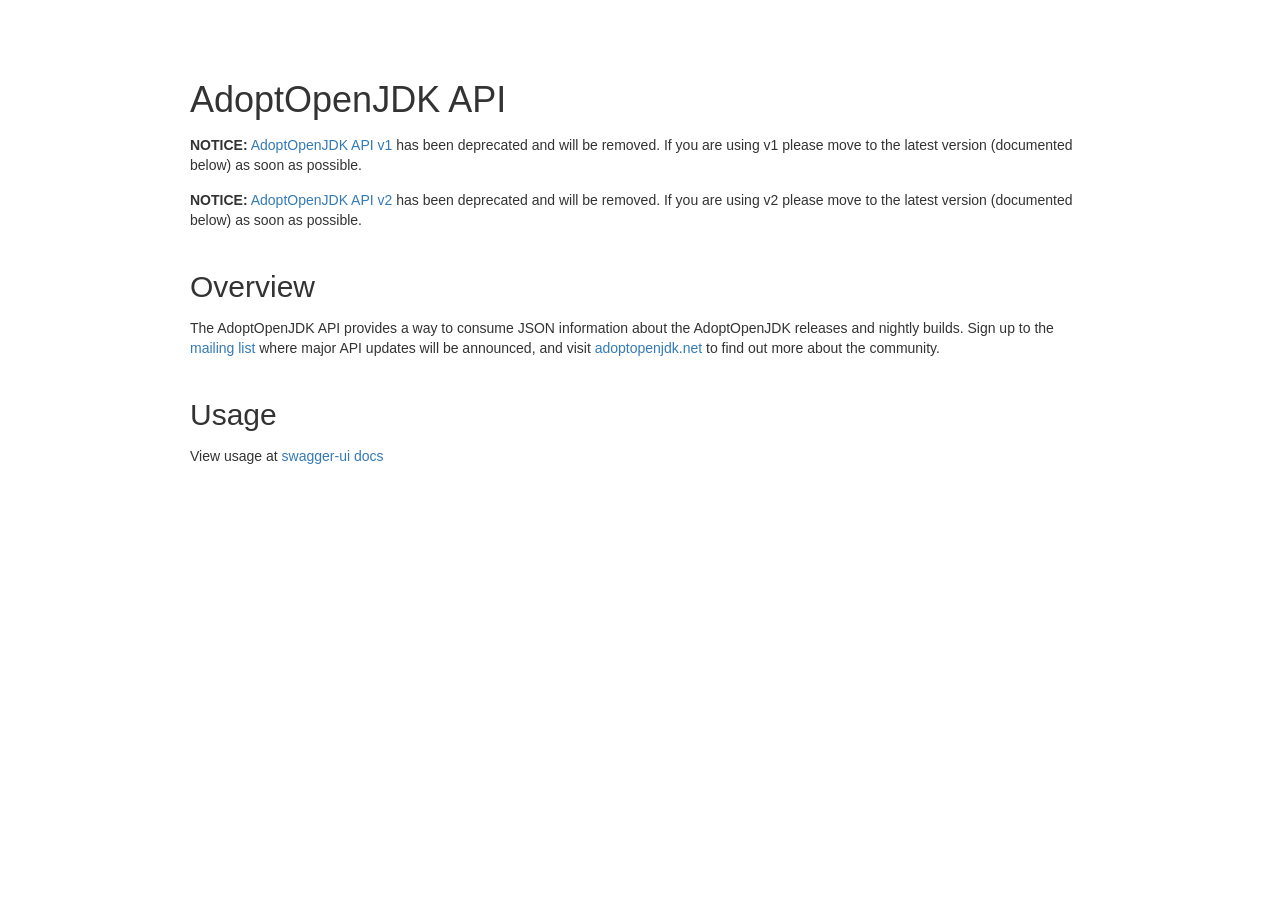
==== src/main/resources/META-INF/resources/index.html @ 0a6ece77 "Initial import" ====
<!DOCTYPE html>
<html>
<head>
    <title>AdoptOpenJDK</title>
    <meta charset="utf-8">
    <meta http-equiv="X-UA-Compatible" content="IE=edge">
    <meta name="viewport" content="width=device-width, initial-scale=1">
    <link rel="stylesheet" href="//netdna.bootstrapcdn.com/bootstrap/3.1.1/css/bootstrap.min.css">
    <link rel="stylesheet" href="css/style.css">
</head>
<body>
<div class="container">
    <h1>AdoptOpenJDK API</h1>

    <p><strong>NOTICE:</strong> <a href="/index.v1.html">AdoptOpenJDK API v1</a> has been deprecated and will be
        removed.
        If you are using v1 please move to the latest version (documented below) as soon as possible.</p>
    <p><strong>NOTICE:</strong> <a href="index.v2.html">AdoptOpenJDK API v2</a> has been deprecated and will be
        removed.
        If you are using v2 please move to the latest version (documented below) as soon as possible.</p>

    <h2>Overview</h2>
    <p>The AdoptOpenJDK API provides a way to consume JSON information about the AdoptOpenJDK releases and nightly
        builds. Sign up to the <a href="https://mail.openjdk.java.net/mailman/listinfo/adoption-discuss">mailing
            list</a> where major API updates will be announced, and visit <a href="https://adoptopenjdk.net">adoptopenjdk.net</a>
        to find out more about the community.</p>

    <h2>Usage</h2>
    <p>View usage at <a href="swagger-ui">swagger-ui docs</a></p>

</div>

</body>
</html>
---- src/main/resources/META-INF/resources/css/style.css ----
body {
    padding: 40px 0;
}

h1, h2, h3, h4 {
    margin-top: 40px;
}

p {
    margin: 15px 0;
}

li {
    margin: 10px 0;
}

pre {
    border: none;
    border-bottom: 3px solid #ccc;
    border-radius: 5px;
}

.container {
    max-width: 900px;
    width: 85%;
    padding-left: 0;
    padding-right: 0;
}

table {
    display: block;
    width: 100%;
    overflow: auto;
    margin: 35px 0px;
}

table th {
    font-weight: 600;
}

table th, table td {
    padding: 6px 13px;
    border: 1px solid #cecece;
}

table tr {
    background-color: white;
    border-top: 1px solid #c6cbd1;
}

table tr:nth-child(2n) {
    background-color: #f7f7f7;
}

code {
    color: #000000;
    background-color: #eaeaea;
}

blockquote {
    font-size: initial;
    margin-top: 20px;
    margin-left: 30px;
    background-color: rgba(0, 89, 132, 0.07);
    border-left: 5px solid #006188;
}

blockquote p {
    margin: 0;
}

blockquote code {
    background-color: white;
}

a code {
    color: #428bca;
}
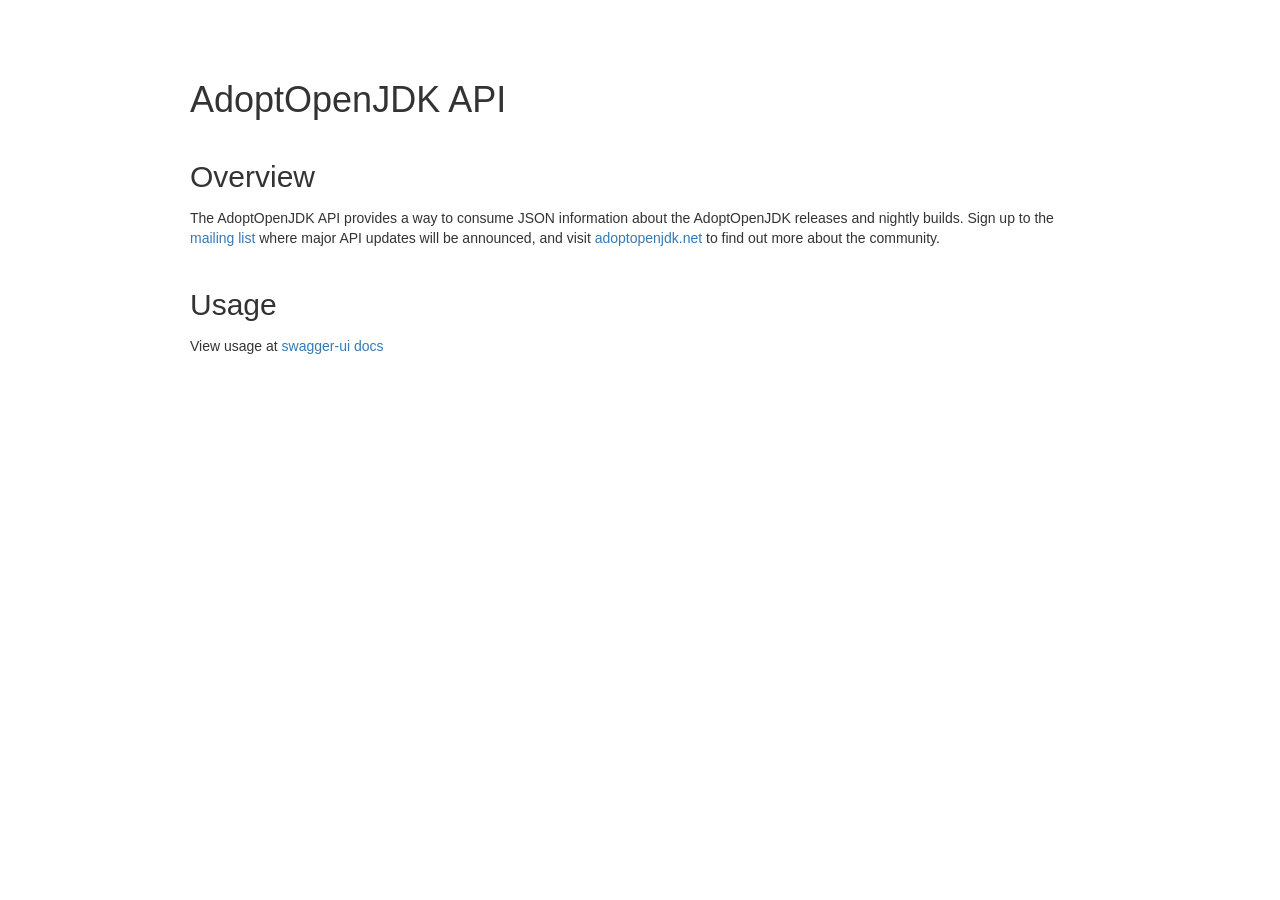
==== commit cfb68788: "Remove old docs" ====
--- a/src/main/resources/META-INF/resources/index.html
+++ b/src/main/resources/META-INF/resources/index.html
@@ -12,13 +12,6 @@
 <div class="container">
     <h1>AdoptOpenJDK API</h1>
 
-    <p><strong>NOTICE:</strong> <a href="/index.v1.html">AdoptOpenJDK API v1</a> has been deprecated and will be
-        removed.
-        If you are using v1 please move to the latest version (documented below) as soon as possible.</p>
-    <p><strong>NOTICE:</strong> <a href="index.v2.html">AdoptOpenJDK API v2</a> has been deprecated and will be
-        removed.
-        If you are using v2 please move to the latest version (documented below) as soon as possible.</p>
-
     <h2>Overview</h2>
     <p>The AdoptOpenJDK API provides a way to consume JSON information about the AdoptOpenJDK releases and nightly
         builds. Sign up to the <a href="https://mail.openjdk.java.net/mailman/listinfo/adoption-discuss">mailing
